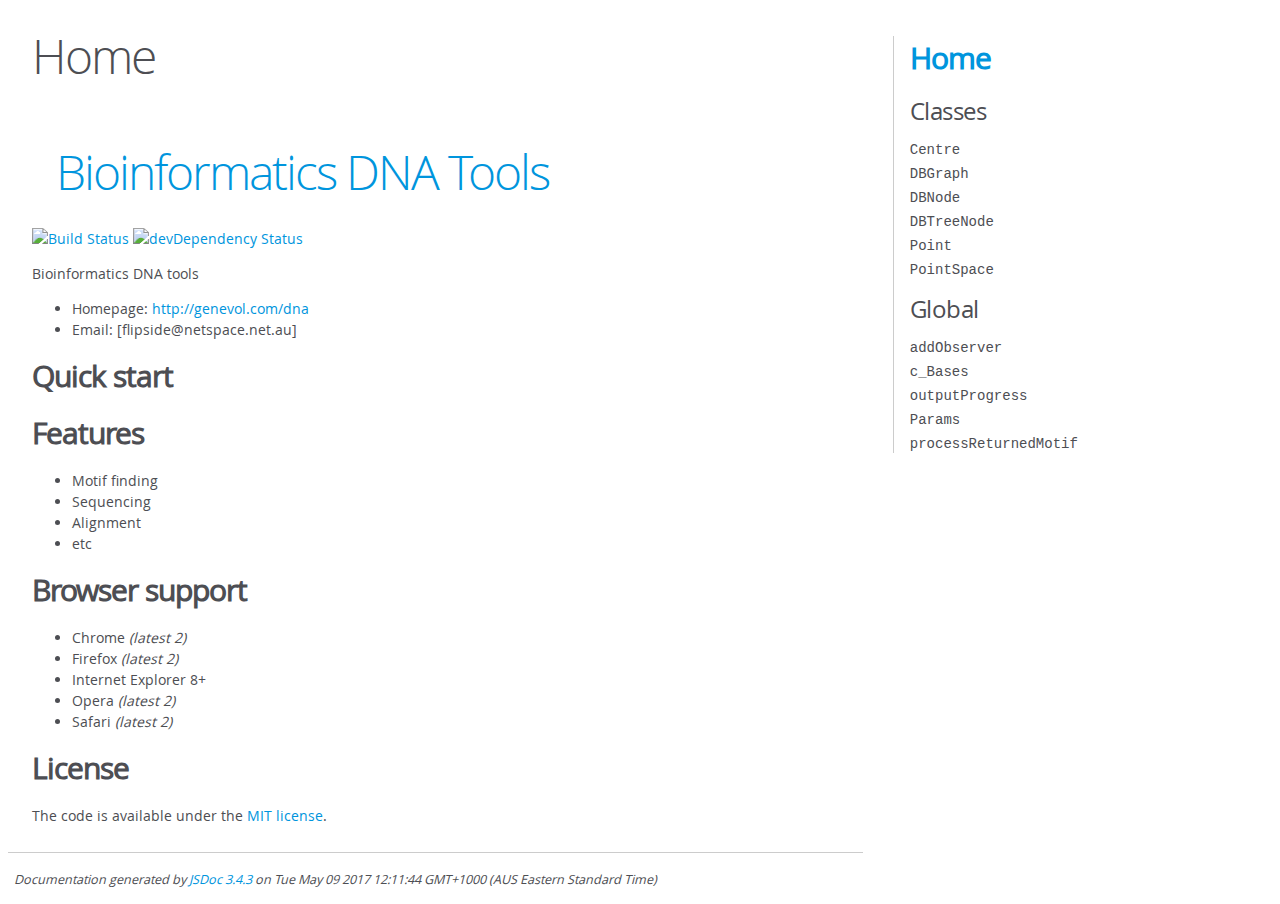
==== docs/index.html @ 3046ae28 "Commenced documentation - added jsdoc generated files to version control" ====
<!DOCTYPE html>
<html lang="en">
<head>
    <meta charset="utf-8">
    <title>JSDoc: Home</title>

    <script src="scripts/prettify/prettify.js"> </script>
    <script src="scripts/prettify/lang-css.js"> </script>
    <!--[if lt IE 9]>
      <script src="//html5shiv.googlecode.com/svn/trunk/html5.js"></script>
    <![endif]-->
    <link type="text/css" rel="stylesheet" href="styles/prettify-tomorrow.css">
    <link type="text/css" rel="stylesheet" href="styles/jsdoc-default.css">
</head>

<body>

<div id="main">

    <h1 class="page-title">Home</h1>

    



    


    <h3> </h3>










    




    <section>
        <article><h1><a href="http://genevol.com/dna">Bioinformatics DNA Tools</a></h1><p><a href="https://travis-ci.org/h5bp/html5-boilerplate"><img src="https://travis-ci.org/h5bp/html5-boilerplate.svg" alt="Build Status"></a>
<a href="https://david-dm.org/h5bp/html5-boilerplate#info=devDependencies"><img src="https://david-dm.org/h5bp/html5-boilerplate/dev-status.svg" alt="devDependency Status"></a></p>
<p>Bioinformatics DNA tools</p>
<ul>
<li>Homepage: <a href="http://genevol.com/dna">http://genevol.com/dna</a></li>
<li>Email: [flipside@netspace.net.au]</li>
</ul>
<h2>Quick start</h2><h2>Features</h2><ul>
<li>Motif finding</li>
<li>Sequencing</li>
<li>Alignment</li>
<li>etc</li>
</ul>
<h2>Browser support</h2><ul>
<li>Chrome <em>(latest 2)</em></li>
<li>Firefox <em>(latest 2)</em></li>
<li>Internet Explorer 8+</li>
<li>Opera <em>(latest 2)</em></li>
<li>Safari <em>(latest 2)</em></li>
</ul>
<h2>License</h2><p>The code is available under the <a href="LICENSE.txt">MIT license</a>.</p></article>
    </section>






</div>

<nav>
    <h2><a href="index.html">Home</a></h2><h3>Classes</h3><ul><li><a href="Centre.html">Centre</a></li><li><a href="DBGraph.html">DBGraph</a></li><li><a href="DBNode.html">DBNode</a></li><li><a href="DBTreeNode.html">DBTreeNode</a></li><li><a href="Point.html">Point</a></li><li><a href="PointSpace.html">PointSpace</a></li></ul><h3>Global</h3><ul><li><a href="global.html#addObserver">addObserver</a></li><li><a href="global.html#c_Bases">c_Bases</a></li><li><a href="global.html#outputProgress">outputProgress</a></li><li><a href="global.html#Params">Params</a></li><li><a href="global.html#processReturnedMotif">processReturnedMotif</a></li></ul>
</nav>

<br class="clear">

<footer>
    Documentation generated by <a href="https://github.com/jsdoc3/jsdoc">JSDoc 3.4.3</a> on Tue May 09 2017 12:11:44 GMT+1000 (AUS Eastern Standard Time)
</footer>

<script> prettyPrint(); </script>
<script src="scripts/linenumber.js"> </script>
</body>
</html>
---- docs/styles/prettify-tomorrow.css ----
/* Tomorrow Theme */
/* Original theme - https://github.com/chriskempson/tomorrow-theme */
/* Pretty printing styles. Used with prettify.js. */
/* SPAN elements with the classes below are added by prettyprint. */
/* plain text */
.pln {
  color: #4d4d4c; }

@media screen {
  /* string content */
  .str {
    color: #718c00; }

  /* a keyword */
  .kwd {
    color: #8959a8; }

  /* a comment */
  .com {
    color: #8e908c; }

  /* a type name */
  .typ {
    color: #4271ae; }

  /* a literal value */
  .lit {
    color: #f5871f; }

  /* punctuation */
  .pun {
    color: #4d4d4c; }

  /* lisp open bracket */
  .opn {
    color: #4d4d4c; }

  /* lisp close bracket */
  .clo {
    color: #4d4d4c; }

  /* a markup tag name */
  .tag {
    color: #c82829; }

  /* a markup attribute name */
  .atn {
    color: #f5871f; }

  /* a markup attribute value */
  .atv {
    color: #3e999f; }

  /* a declaration */
  .dec {
    color: #f5871f; }

  /* a variable name */
  .var {
    color: #c82829; }

  /* a function name */
  .fun {
    color: #4271ae; } }
/* Use higher contrast and text-weight for printable form. */
@media print, projection {
  .str {
    color: #060; }

  .kwd {
    color: #006;
    font-weight: bold; }

  .com {
    color: #600;
    font-style: italic; }

  .typ {
    color: #404;
    font-weight: bold; }

  .lit {
    color: #044; }

  .pun, .opn, .clo {
    color: #440; }

  .tag {
    color: #006;
    font-weight: bold; }

  .atn {
    color: #404; }

  .atv {
    color: #060; } }
/* Style */
/*
pre.prettyprint {
  background: white;
  font-family: Consolas, Monaco, 'Andale Mono', monospace;
  font-size: 12px;
  line-height: 1.5;
  border: 1px solid #ccc;
  padding: 10px; }
*/

/* Specify class=linenums on a pre to get line numbering */
ol.linenums {
  margin-top: 0;
  margin-bottom: 0; }

/* IE indents via margin-left */
li.L0,
li.L1,
li.L2,
li.L3,
li.L4,
li.L5,
li.L6,
li.L7,
li.L8,
li.L9 {
  /* */ }

/* Alternate shading for lines */
li.L1,
li.L3,
li.L5,
li.L7,
li.L9 {
  /* */ }
---- docs/styles/jsdoc-default.css ----
@font-face {
    font-family: 'Open Sans';
    font-weight: normal;
    font-style: normal;
    src: url('../fonts/OpenSans-Regular-webfont.eot');
    src:
        local('Open Sans'),
        local('OpenSans'),
        url('../fonts/OpenSans-Regular-webfont.eot?#iefix') format('embedded-opentype'),
        url('../fonts/OpenSans-Regular-webfont.woff') format('woff'),
        url('../fonts/OpenSans-Regular-webfont.svg#open_sansregular') format('svg');
}

@font-face {
    font-family: 'Open Sans Light';
    font-weight: normal;
    font-style: normal;
    src: url('../fonts/OpenSans-Light-webfont.eot');
    src:
        local('Open Sans Light'),
        local('OpenSans Light'),
        url('../fonts/OpenSans-Light-webfont.eot?#iefix') format('embedded-opentype'),
        url('../fonts/OpenSans-Light-webfont.woff') format('woff'),
        url('../fonts/OpenSans-Light-webfont.svg#open_sanslight') format('svg');
}

html
{
    overflow: auto;
    background-color: #fff;
    font-size: 14px;
}

body
{
    font-family: 'Open Sans', sans-serif;
    line-height: 1.5;
    color: #4d4e53;
    background-color: white;
}

a, a:visited, a:active {
    color: #0095dd;
    text-decoration: none;
}

a:hover {
    text-decoration: underline;
}

header
{
    display: block;
    padding: 0px 4px;
}

tt, code, kbd, samp {
    font-family: Consolas, Monaco, 'Andale Mono', monospace;
}

.class-description {
    font-size: 130%;
    line-height: 140%;
    margin-bottom: 1em;
    margin-top: 1em;
}

.class-description:empty {
    margin: 0;
}

#main {
    float: left;
    width: 70%;
}

article dl {
    margin-bottom: 40px;
}

section
{
    display: block;
    background-color: #fff;
    padding: 12px 24px;
    border-bottom: 1px solid #ccc;
    margin-right: 30px;
}

.variation {
    display: none;
}

.signature-attributes {
    font-size: 60%;
    color: #aaa;
    font-style: italic;
    font-weight: lighter;
}

nav
{
    display: block;
    float: right;
    margin-top: 28px;
    width: 30%;
    box-sizing: border-box;
    border-left: 1px solid #ccc;
    padding-left: 16px;
}

nav ul {
    font-family: 'Lucida Grande', 'Lucida Sans Unicode', arial, sans-serif;
    font-size: 100%;
    line-height: 17px;
    padding: 0;
    margin: 0;
    list-style-type: none;
}

nav ul a, nav ul a:visited, nav ul a:active {
    font-family: Consolas, Monaco, 'Andale Mono', monospace;
    line-height: 18px;
    color: #4D4E53;
}

nav h3 {
    margin-top: 12px;
}

nav li {
    margin-top: 6px;
}

footer {
    display: block;
    padding: 6px;
    margin-top: 12px;
    font-style: italic;
    font-size: 90%;
}

h1, h2, h3, h4 {
    font-weight: 200;
    margin: 0;
}

h1
{
    font-family: 'Open Sans Light', sans-serif;
    font-size: 48px;
    letter-spacing: -2px;
    margin: 12px 24px 20px;
}

h2, h3.subsection-title
{
    font-size: 30px;
    font-weight: 700;
    letter-spacing: -1px;
    margin-bottom: 12px;
}

h3
{
    font-size: 24px;
    letter-spacing: -0.5px;
    margin-bottom: 12px;
}

h4
{
    font-size: 18px;
    letter-spacing: -0.33px;
    margin-bottom: 12px;
    color: #4d4e53;
}

h5, .container-overview .subsection-title
{
    font-size: 120%;
    font-weight: bold;
    letter-spacing: -0.01em;
    margin: 8px 0 3px 0;
}

h6
{
    font-size: 100%;
    letter-spacing: -0.01em;
    margin: 6px 0 3px 0;
    font-style: italic;
}

table
{
    border-spacing: 0;
    border: 0;
    border-collapse: collapse;
}

td, th
{
    border: 1px solid #ddd;
    margin: 0px;
    text-align: left;
    vertical-align: top;
    padding: 4px 6px;
    display: table-cell;
}

thead tr
{
    background-color: #ddd;
    font-weight: bold;
}

th { border-right: 1px solid #aaa; }
tr > th:last-child { border-right: 1px solid #ddd; }

.ancestors { color: #999; }
.ancestors a
{
    color: #999 !important;
    text-decoration: none;
}

.clear
{
    clear: both;
}

.important
{
    font-weight: bold;
    color: #950B02;
}

.yes-def {
    text-indent: -1000px;
}

.type-signature {
    color: #aaa;
}

.name, .signature {
    font-family: Consolas, Monaco, 'Andale Mono', monospace;
}

.details { margin-top: 14px; border-left: 2px solid #DDD; }
.details dt { width: 120px; float: left; padding-left: 10px;  padding-top: 6px; }
.details dd { margin-left: 70px; }
.details ul { margin: 0; }
.details ul { list-style-type: none; }
.details li { margin-left: 30px; padding-top: 6px; }
.details pre.prettyprint { margin: 0 }
.details .object-value { padding-top: 0; }

.description {
    margin-bottom: 1em;
    margin-top: 1em;
}

.code-caption
{
    font-style: italic;
    font-size: 107%;
    margin: 0;
}

.prettyprint
{
    border: 1px solid #ddd;
    width: 80%;
    overflow: auto;
}

.prettyprint.source {
    width: inherit;
}

.prettyprint code
{
    font-size: 100%;
    line-height: 18px;
    display: block;
    padding: 4px 12px;
    margin: 0;
    background-color: #fff;
    color: #4D4E53;
}

.prettyprint code span.line
{
  display: inline-block;
}

.prettyprint.linenums
{
  padding-left: 70px;
  -webkit-user-select: none;
  -moz-user-select: none;
  -ms-user-select: none;
  user-select: none;
}

.prettyprint.linenums ol
{
  padding-left: 0;
}

.prettyprint.linenums li
{
  border-left: 3px #ddd solid;
}

.prettyprint.linenums li.selected,
.prettyprint.linenums li.selected *
{
  background-color: lightyellow;
}

.prettyprint.linenums li *
{
  -webkit-user-select: text;
  -moz-user-select: text;
  -ms-user-select: text;
  user-select: text;
}

.params .name, .props .name, .name code {
    color: #4D4E53;
    font-family: Consolas, Monaco, 'Andale Mono', monospace;
    font-size: 100%;
}

.params td.description > p:first-child,
.props td.description > p:first-child
{
    margin-top: 0;
    padding-top: 0;
}

.params td.description > p:last-child,
.props td.description > p:last-child
{
    margin-bottom: 0;
    padding-bottom: 0;
}

.disabled {
    color: #454545;
}
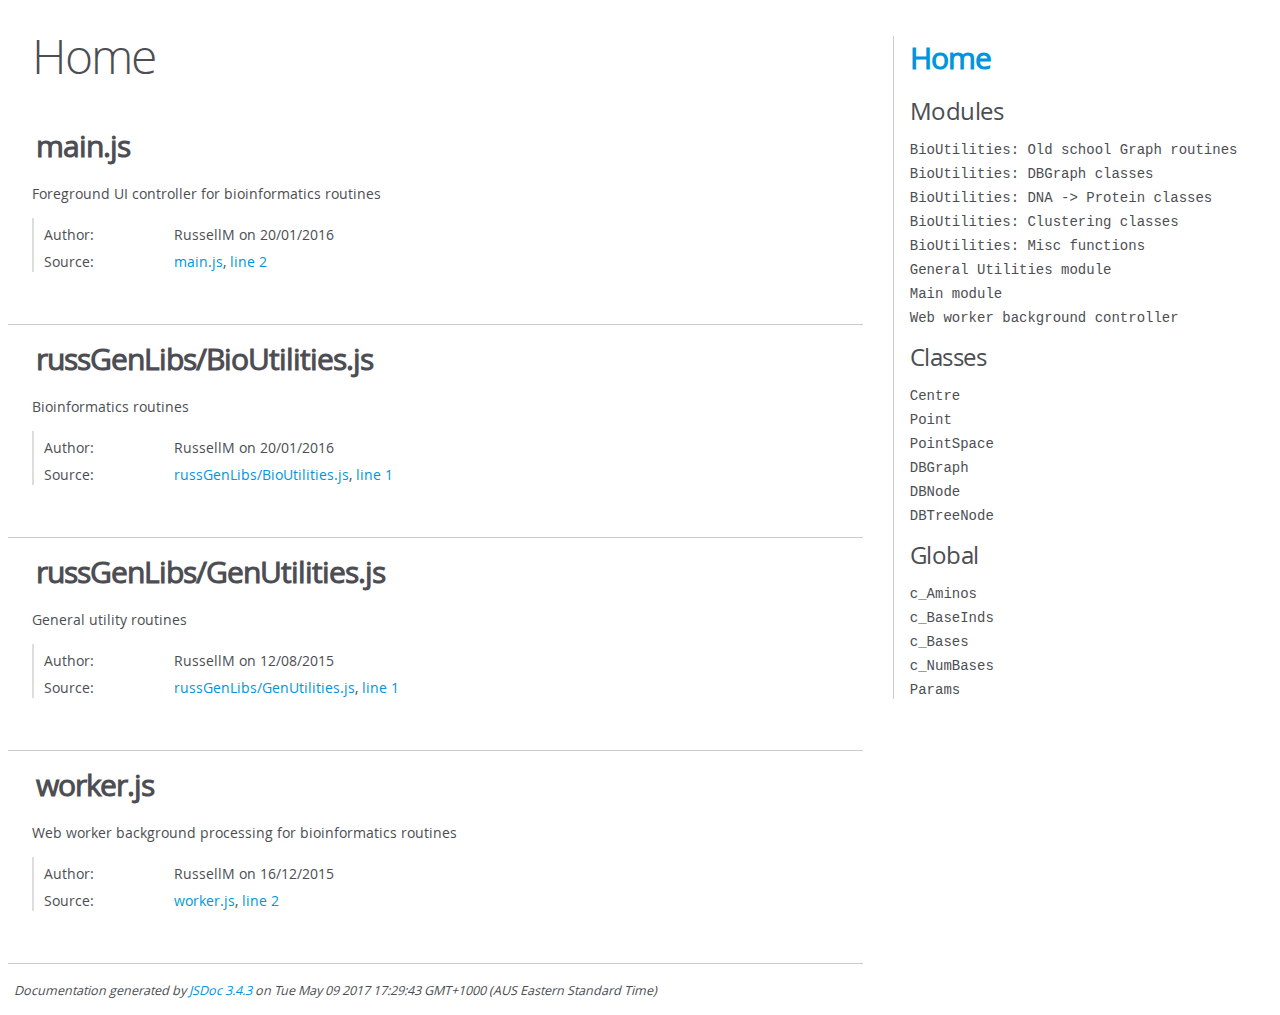
==== commit 1d5ef3d3: "Commenced documentation" ====
--- a/docs/index.html
+++ b/docs/index.html
@@ -42,31 +42,399 @@
 
 
 
-    <section>
-        <article><h1><a href="http://genevol.com/dna">Bioinformatics DNA Tools</a></h1><p><a href="https://travis-ci.org/h5bp/html5-boilerplate"><img src="https://travis-ci.org/h5bp/html5-boilerplate.svg" alt="Build Status"></a>
-<a href="https://david-dm.org/h5bp/html5-boilerplate#info=devDependencies"><img src="https://david-dm.org/h5bp/html5-boilerplate/dev-status.svg" alt="devDependency Status"></a></p>
-<p>Bioinformatics DNA tools</p>
-<ul>
-<li>Homepage: <a href="http://genevol.com/dna">http://genevol.com/dna</a></li>
-<li>Email: [flipside@netspace.net.au]</li>
-</ul>
-<h2>Quick start</h2><h2>Features</h2><ul>
-<li>Motif finding</li>
-<li>Sequencing</li>
-<li>Alignment</li>
-<li>etc</li>
-</ul>
-<h2>Browser support</h2><ul>
-<li>Chrome <em>(latest 2)</em></li>
-<li>Firefox <em>(latest 2)</em></li>
-<li>Internet Explorer 8+</li>
-<li>Opera <em>(latest 2)</em></li>
-<li>Safari <em>(latest 2)</em></li>
-</ul>
-<h2>License</h2><p>The code is available under the <a href="LICENSE.txt">MIT license</a>.</p></article>
-    </section>
-
-
+
+
+
+
+
+
+
+
+<section>
+
+<header>
+    
+        <h2>main.js</h2>
+        
+    
+</header>
+
+<article>
+    <div class="container-overview">
+    
+        
+            <div class="description">Foreground UI controller for bioinformatics routines</div>
+        
+
+        
+
+
+<dl class="details">
+
+    
+
+    
+
+    
+
+    
+
+    
+
+    
+
+    
+
+    
+
+    
+    <dt class="tag-author">Author:</dt>
+    <dd class="tag-author">
+        <ul>
+            <li>RussellM on 20/01/2016</li>
+        </ul>
+    </dd>
+    
+
+    
+
+    
+
+    
+
+    
+    <dt class="tag-source">Source:</dt>
+    <dd class="tag-source"><ul class="dummy"><li>
+        <a href="main.js.html">main.js</a>, <a href="main.js.html#line2">line 2</a>
+    </li></ul></dd>
+    
+
+    
+
+    
+
+    
+</dl>
+
+
+        
+    
+    </div>
+
+    
+
+    
+
+    
+
+     
+
+    
+
+    
+
+    
+
+    
+
+    
+</article>
+
+</section>
+
+
+
+
+
+
+
+<section>
+
+<header>
+    
+        <h2>russGenLibs/BioUtilities.js</h2>
+        
+    
+</header>
+
+<article>
+    <div class="container-overview">
+    
+        
+            <div class="description">Bioinformatics routines</div>
+        
+
+        
+
+
+<dl class="details">
+
+    
+
+    
+
+    
+
+    
+
+    
+
+    
+
+    
+
+    
+
+    
+    <dt class="tag-author">Author:</dt>
+    <dd class="tag-author">
+        <ul>
+            <li>RussellM on 20/01/2016</li>
+        </ul>
+    </dd>
+    
+
+    
+
+    
+
+    
+
+    
+    <dt class="tag-source">Source:</dt>
+    <dd class="tag-source"><ul class="dummy"><li>
+        <a href="russGenLibs_BioUtilities.js.html">russGenLibs/BioUtilities.js</a>, <a href="russGenLibs_BioUtilities.js.html#line1">line 1</a>
+    </li></ul></dd>
+    
+
+    
+
+    
+
+    
+</dl>
+
+
+        
+    
+    </div>
+
+    
+
+    
+
+    
+
+     
+
+    
+
+    
+
+    
+
+    
+
+    
+</article>
+
+</section>
+
+
+
+
+
+
+
+<section>
+
+<header>
+    
+        <h2>russGenLibs/GenUtilities.js</h2>
+        
+    
+</header>
+
+<article>
+    <div class="container-overview">
+    
+        
+            <div class="description">General utility routines</div>
+        
+
+        
+
+
+<dl class="details">
+
+    
+
+    
+
+    
+
+    
+
+    
+
+    
+
+    
+
+    
+
+    
+    <dt class="tag-author">Author:</dt>
+    <dd class="tag-author">
+        <ul>
+            <li>RussellM on 12/08/2015</li>
+        </ul>
+    </dd>
+    
+
+    
+
+    
+
+    
+
+    
+    <dt class="tag-source">Source:</dt>
+    <dd class="tag-source"><ul class="dummy"><li>
+        <a href="russGenLibs_GenUtilities.js.html">russGenLibs/GenUtilities.js</a>, <a href="russGenLibs_GenUtilities.js.html#line1">line 1</a>
+    </li></ul></dd>
+    
+
+    
+
+    
+
+    
+</dl>
+
+
+        
+    
+    </div>
+
+    
+
+    
+
+    
+
+     
+
+    
+
+    
+
+    
+
+    
+
+    
+</article>
+
+</section>
+
+
+
+
+
+
+
+<section>
+
+<header>
+    
+        <h2>worker.js</h2>
+        
+    
+</header>
+
+<article>
+    <div class="container-overview">
+    
+        
+            <div class="description">Web worker background processing  for bioinformatics routines</div>
+        
+
+        
+
+
+<dl class="details">
+
+    
+
+    
+
+    
+
+    
+
+    
+
+    
+
+    
+
+    
+
+    
+    <dt class="tag-author">Author:</dt>
+    <dd class="tag-author">
+        <ul>
+            <li>RussellM on 16/12/2015</li>
+        </ul>
+    </dd>
+    
+
+    
+
+    
+
+    
+
+    
+    <dt class="tag-source">Source:</dt>
+    <dd class="tag-source"><ul class="dummy"><li>
+        <a href="worker.js.html">worker.js</a>, <a href="worker.js.html#line2">line 2</a>
+    </li></ul></dd>
+    
+
+    
+
+    
+
+    
+</dl>
+
+
+        
+    
+    </div>
+
+    
+
+    
+
+    
+
+     
+
+    
+
+    
+
+    
+
+    
+
+    
+</article>
+
+</section>
 
 
 
@@ -74,13 +442,13 @@
 </div>
 
 <nav>
-    <h2><a href="index.html">Home</a></h2><h3>Classes</h3><ul><li><a href="Centre.html">Centre</a></li><li><a href="DBGraph.html">DBGraph</a></li><li><a href="DBNode.html">DBNode</a></li><li><a href="DBTreeNode.html">DBTreeNode</a></li><li><a href="Point.html">Point</a></li><li><a href="PointSpace.html">PointSpace</a></li></ul><h3>Global</h3><ul><li><a href="global.html#addObserver">addObserver</a></li><li><a href="global.html#c_Bases">c_Bases</a></li><li><a href="global.html#outputProgress">outputProgress</a></li><li><a href="global.html#Params">Params</a></li><li><a href="global.html#processReturnedMotif">processReturnedMotif</a></li></ul>
+    <h2><a href="index.html">Home</a></h2><h3>Modules</h3><ul><li><a href="BioUtilities_%2520Old%2520school%2520Graph%2520routines.html">BioUtilities: Old school Graph routines</a></li><li><a href="BioUtilities_%2520Old%2520school%2520Graph%2520routines-BioUtilities_%2520DBGraph%2520classes.html">BioUtilities: DBGraph classes</a></li><li><a href="BioUtilities_%2520Old%2520school%2520Graph%2520routines-BioUtilities_%2520DBGraph%2520classes-BioUtilities_%2520DNA%2520-_%2520Protein%2520classes.html">BioUtilities: DNA -> Protein classes</a></li><li><a href="BioUtilities_%2520Old%2520school%2520Graph%2520routines-BioUtilities_%2520DBGraph%2520classes-BioUtilities_%2520DNA%2520-_%2520Protein%2520classes-BioUtilities_%2520Clustering%2520classes.html">BioUtilities: Clustering classes</a></li><li><a href="BioUtilities_%2520Old%2520school%2520Graph%2520routines-BioUtilities_%2520DBGraph%2520classes-BioUtilities_%2520DNA%2520-_%2520Protein%2520classes-BioUtilities_%2520Clustering%2520classes-BioUtilities_%2520Misc%2520functions.html">BioUtilities: Misc functions</a></li><li><a href="module-General%2520Utilities%2520module.html">General Utilities module</a></li><li><a href="module-Main%2520module.html">Main module</a></li><li><a href="module-Web%2520worker%2520background%2520controller.html">Web worker background controller</a></li></ul><h3>Classes</h3><ul><li><a href="BioUtilities_%2520Old%2520school%2520Graph%2520routines-BioUtilities_%2520DBGraph%2520classes-BioUtilities_%2520DNA%2520-_%2520Protein%2520classes-BioUtilities_%2520Clustering%2520classes-Centre.html">Centre</a></li><li><a href="BioUtilities_%2520Old%2520school%2520Graph%2520routines-BioUtilities_%2520DBGraph%2520classes-BioUtilities_%2520DNA%2520-_%2520Protein%2520classes-BioUtilities_%2520Clustering%2520classes-Point.html">Point</a></li><li><a href="BioUtilities_%2520Old%2520school%2520Graph%2520routines-BioUtilities_%2520DBGraph%2520classes-BioUtilities_%2520DNA%2520-_%2520Protein%2520classes-BioUtilities_%2520Clustering%2520classes-PointSpace.html">PointSpace</a></li><li><a href="BioUtilities_%2520Old%2520school%2520Graph%2520routines-BioUtilities_%2520DBGraph%2520classes-DBGraph.html">DBGraph</a></li><li><a href="BioUtilities_%2520Old%2520school%2520Graph%2520routines-BioUtilities_%2520DBGraph%2520classes-DBNode.html">DBNode</a></li><li><a href="BioUtilities_%2520Old%2520school%2520Graph%2520routines-BioUtilities_%2520DBGraph%2520classes-DBTreeNode.html">DBTreeNode</a></li></ul><h3>Global</h3><ul><li><a href="global.html#c_Aminos">c_Aminos</a></li><li><a href="global.html#c_BaseInds">c_BaseInds</a></li><li><a href="global.html#c_Bases">c_Bases</a></li><li><a href="global.html#c_NumBases">c_NumBases</a></li><li><a href="global.html#Params">Params</a></li></ul>
 </nav>
 
 <br class="clear">
 
 <footer>
-    Documentation generated by <a href="https://github.com/jsdoc3/jsdoc">JSDoc 3.4.3</a> on Tue May 09 2017 12:11:44 GMT+1000 (AUS Eastern Standard Time)
+    Documentation generated by <a href="https://github.com/jsdoc3/jsdoc">JSDoc 3.4.3</a> on Tue May 09 2017 17:29:43 GMT+1000 (AUS Eastern Standard Time)
 </footer>
 
 <script> prettyPrint(); </script>
